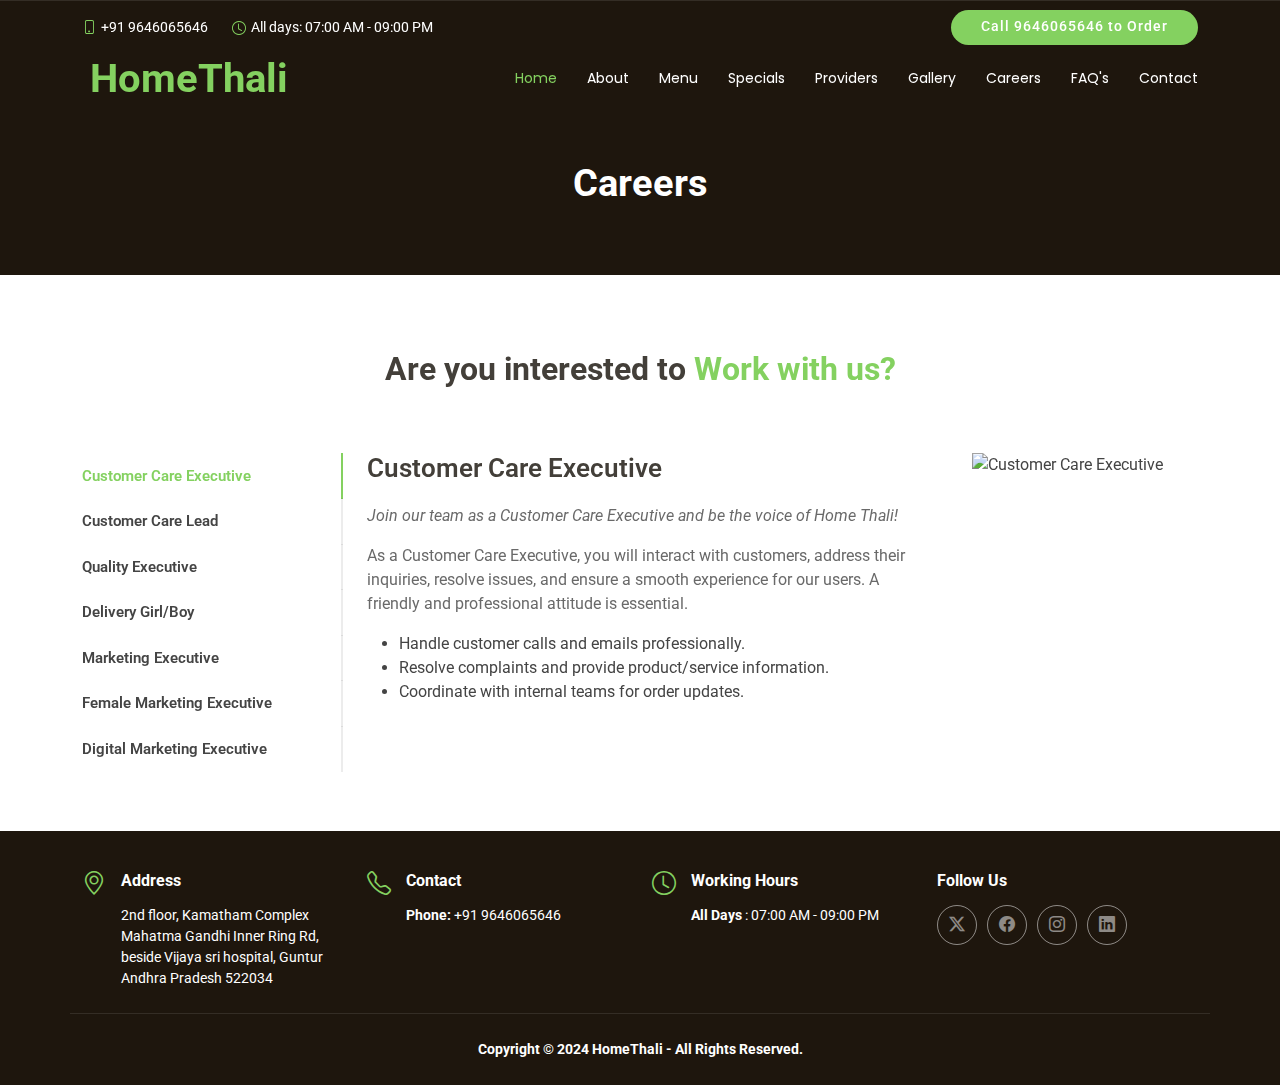
==== careers.html @ d1d4dd99 "Update" ====
<!DOCTYPE html>
<html lang="en">

<head>
  <meta charset="utf-8">
  <meta content="width=device-width, initial-scale=1.0" name="viewport">
  <title>Menu HomeThali</title>
  <meta name="description" content="">
  <meta name="keywords" content="">

  <!-- Favicons -->
  <link href="assets/img/logo.png" rel="icon">
  <link href="assets/img/logo.png" rel="logo-icon">

  <!-- Fonts -->
  <link href="https://fonts.googleapis.com" rel="preconnect">
  <link href="https://fonts.gstatic.com" rel="preconnect" crossorigin>
  <link href="https://fonts.googleapis.com/css2?family=Roboto:ital,wght@0,100;0,300;0,400;0,500;0,700;0,900;1,100;1,300;1,400;1,500;1,700;1,900&family=Poppins:ital,wght@0,100;0,200;0,300;0,400;0,500;0,600;0,700;0,800;0,900;1,100;1,200;1,300;1,400;1,500;1,600;1,700;1,800;1,900&family=Satisfy:wght@400&display=swap" rel="stylesheet">

  <!-- Vendor CSS Files -->
<link href="https://cdn.jsdelivr.net/npm/bootstrap@5.3.0-alpha1/dist/css/bootstrap.min.css" rel="stylesheet">
<link href="https://cdn.jsdelivr.net/npm/bootstrap-icons/font/bootstrap-icons.css" rel="stylesheet">
<link href="https://cdn.jsdelivr.net/npm/aos@2.3.4/dist/aos.css" rel="stylesheet">
<link href="https://cdn.jsdelivr.net/npm/glightbox@3.0.8/dist/css/glightbox.min.css" rel="stylesheet">
<link href="https://cdn.jsdelivr.net/npm/swiper@6.8.4/swiper-bundle.min.css" rel="stylesheet">


  <!-- Main CSS File -->
  <link href="assets/css/main.css" rel="stylesheet">

</head>

<body class="starter-page-page">

  <header id="header" class="header fixed-top">

    <div class="topbar d-flex align-items-center">
        <div class="container d-flex justify-content-end justify-content-md-between">
          <div class="contact-info d-flex align-items-center">
            <i class="bi bi-phone d-flex align-items-center d-none d-lg-block"><span>+91 9646065646</span></i>
            <i class="bi bi-clock ms-4 d-none d-lg-flex align-items-center"><span>All days: 07:00 AM - 09:00 PM</span></i>
          </div>
          <a href="https://web.homethali.com/en/" class="cta-btn">Call 9646065646 to Order</a>
        </div>
    </div><!-- End Top Bar -->

    <div class="branding d-flex align-items-cente">

        <div class="container position-relative d-flex align-items-center justify-content-between">
          <a href="index.html" class="logo d-flex align-items-center">
            <img src="assets/img/LogoMain.png" alt="">
            <h1 class="sitename" style="color:#84D160;">HomeThali</h1>
            
          </a>
  
          <nav id="navmenu" class="navmenu">
            <ul>
              <li><a href="index.html#hero" class="active">Home</a></li>
              <li><a href="index.html#about">About</a></li>
              <li><a href="index.html#menu">Menu</a></li>
              <li><a href="specials.html">Specials</a></li>
              <li><a href="providers.html">Providers</a></li>
              <li><a href="index.html#gallery">Gallery</a></li>
              <li><a href="careers.html">Careers</a></li>
              <li><a href="faqs.html">FAQ's</a></li>
              <li><a href="index.html#contact">Contact</a></li>
            </ul>
            <i class="mobile-nav-toggle d-xl-none bi bi-list"></i>
          </nav>
  
        </div>
  
      </div>

  </header>

  <main class="main">

    
    <div class="page-title dark-background">
      <div class="heading">
        <div class="container">
          <div class="row d-flex justify-content-center text-center">
            <div class="col-lg-8">
              <h1 class="heading-title">Careers</h1>

            </div>
          </div>
        </div>
      </div>

    </div>
    
    <!--Careers Section-->

    
    <section id="careers" class="specials section">

      <!-- Section Title -->
      <div class="container section-title" data-aos="fade-up">
        <div><span>Are you interested to</span> <span class="description-title">Work with us?</span></div>
      </div><!-- End Section Title -->
    
      <div class="container" data-aos="fade-up" data-aos-delay="100">
    
        <div class="row">
          <div class="col-lg-3">
            <ul class="nav nav-tabs flex-column">
              <li class="nav-item">
                <a class="nav-link active show" data-bs-toggle="tab" href="#careers-tab-1">Customer Care Executive</a>
              </li>
              <li class="nav-item">
                <a class="nav-link" data-bs-toggle="tab" href="#careers-tab-2">Customer Care Lead</a>
              </li>
              <li class="nav-item">
                <a class="nav-link" data-bs-toggle="tab" href="#careers-tab-3">Quality Executive</a>
              </li>
              <li class="nav-item">
                <a class="nav-link" data-bs-toggle="tab" href="#careers-tab-4">Delivery Girl/Boy</a>
              </li>
              <li class="nav-item">
                <a class="nav-link" data-bs-toggle="tab" href="#careers-tab-5">Marketing Executive</a>
              </li>
              <li class="nav-item">
                <a class="nav-link" data-bs-toggle="tab" href="#careers-tab-6">Female Marketing Executive</a>
              </li>
              <li class="nav-item">
                <a class="nav-link" data-bs-toggle="tab" href="#careers-tab-7">Digital Marketing Executive</a>
              </li>
            </ul>
          </div>
    
          <div class="col-lg-9 mt-4 mt-lg-0">
            <div class="tab-content">
              <!-- Customer Care Executive -->
              <div class="tab-pane active show" id="careers-tab-1">
                <div class="row">
                  <div class="col-lg-8 details order-2 order-lg-1">
                    <h3>Customer Care Executive</h3>
                    <p class="fst-italic">Join our team as a Customer Care Executive and be the voice of Home Thali!</p>
                    <p>As a Customer Care Executive, you will interact with customers, address their inquiries, resolve issues, and ensure a smooth experience for our users. A friendly and professional attitude is essential.</p>
                    <ul>
                      <li>Handle customer calls and emails professionally.</li>
                      <li>Resolve complaints and provide product/service information.</li>
                      <li>Coordinate with internal teams for order updates.</li>
                    </ul>
                  </div>
                  <div class="col-lg-4 text-center order-1 order-lg-2">
                    <img src="assets/img/customer-care.jpg" alt="Customer Care Executive" class="img-fluid">
                  </div>
                </div>
              </div>
    
              <!-- Customer Care Lead -->
              <div class="tab-pane" id="careers-tab-2">
                <div class="row">
                  <div class="col-lg-8 details order-2 order-lg-1">
                    <h3>Customer Care Lead</h3>
                    <p class="fst-italic">Lead our Customer Care team and set benchmarks for customer satisfaction.</p>
                    <p>As a Customer Care Lead, you will oversee the customer care operations, mentor your team, and ensure high-quality service standards are met. Leadership and problem-solving skills are a must.</p>
                    <ul>
                      <li>Train and manage a team of customer care executives.</li>
                      <li>Analyze and resolve escalated customer issues.</li>
                      <li>Develop strategies to improve customer satisfaction.</li>
                    </ul>
                  </div>
                  <div class="col-lg-4 text-center order-1 order-lg-2">
                    <img src="assets/img/customer-care-lead.jpg" alt="Customer Care Lead" class="img-fluid">
                  </div>
                </div>
              </div>
    
              <!-- Quality Executive -->
              <div class="tab-pane" id="careers-tab-3">
                <div class="row">
                  <div class="col-lg-8 details order-2 order-lg-1">
                    <h3>Quality Executive</h3>
                    <p class="fst-italic">Ensure the quality of every meal delivered by Home Thali.</p>
                    <p>As a Quality Executive, you will oversee the preparation, packaging, and delivery of meals to ensure compliance with our quality standards. Attention to detail and an eye for perfection are key.</p>
                    <ul>
                      <li>Inspect food preparation and packaging processes.</li>
                      <li>Monitor hygiene and safety standards.</li>
                      <li>Coordinate with food providers to maintain quality.</li>
                    </ul>
                  </div>
                  <div class="col-lg-4 text-center order-1 order-lg-2">
                    <img src="assets/img/quality-executive.jpg" alt="Quality Executive" class="img-fluid">
                  </div>
                </div>
              </div>
    
              <!-- Delivery Girl/Boy -->
              <div class="tab-pane" id="careers-tab-4">
                <div class="row">
                  <div class="col-lg-8 details order-2 order-lg-1">
                    <h3>Delivery Girl/Boy</h3>
                    <p class="fst-italic">Be the backbone of Home Thali's operations by delivering food with care.</p>
                    <p>As a Delivery Executive, you will ensure timely delivery of meals to our customers. A valid driver's license and knowledge of local routes are required.</p>
                    <ul>
                      <li>Deliver meals promptly and professionally.</li>
                      <li>Ensure the safety and freshness of the meals during transit.</li>
                      <li>Maintain records of delivery and payments.</li>
                    </ul>
                  </div>
                  <div class="col-lg-4 text-center order-1 order-lg-2">
                    <img src="assets/img/delivery.jpg" alt="Delivery Executive" class="img-fluid">
                  </div>
                </div>
              </div>
    
              <!-- Marketing Executive -->
              <div class="tab-pane" id="careers-tab-5">
                <div class="row">
                  <div class="col-lg-8 details order-2 order-lg-1">
                    <h3>Marketing Executive</h3>
                    <p class="fst-italic">Promote Home Thali to reach more customers and build the brand.</p>
                    <p>As a Marketing Executive, you will work on campaigns, build customer relationships, and help expand our reach. Creativity and communication skills are a must.</p>
                    <ul>
                      <li>Develop and execute marketing campaigns.</li>
                      <li>Build partnerships with local vendors and businesses.</li>
                      <li>Analyze market trends and customer feedback.</li>
                    </ul>
                  </div>
                  <div class="col-lg-4 text-center order-1 order-lg-2">
                    <img src="assets/img/marketing.jpg" alt="Marketing Executive" class="img-fluid">
                  </div>
                </div>
              </div>
    
              <!-- Female Marketing Executive -->
              <div class="tab-pane" id="careers-tab-6">
                <div class="row">
                  <div class="col-lg-8 details order-2 order-lg-1">
                    <h3>Female Marketing Executive</h3>
                    <p class="fst-italic">Join us as a Female Marketing Executive to lead women-focused campaigns.</p>
                    <p>In this role, you will target campaigns toward female audiences and help build customer loyalty programs. Strong communication skills and creativity are key.</p>
                    <ul>
                      <li>Plan and execute women-centric marketing campaigns.</li>
                      <li>Collaborate with female-led businesses and vendors.</li>
                      <li>Build customer loyalty programs targeting women.</li>
                    </ul>
                  </div>
                  <div class="col-lg-4 text-center order-1 order-lg-2">
                    <img src="assets/img/female-marketing.jpg" alt="Female Marketing Executive" class="img-fluid">
                  </div>
                </div>
              </div>
    
              <!-- Digital Marketing Executive -->
              <div class="tab-pane" id="careers-tab-7">
                <div class="row">
                  <div class="col-lg-8 details order-2 order-lg-1">
                    <h3>Digital Marketing Executive</h3>
                    <p class="fst-italic">Take Home Thali's online presence to the next level.</p>
                    <p>As a Digital Marketing Executive, you will manage our social media, run digital campaigns, and analyze online engagement. Experience with digital marketing tools is required.</p>
                    <ul>
                      <li>Create and manage content for social media.</li>
                      <li>Run targeted ads and analyze their performance.</li>
                      <li>Optimize SEO and manage the website's traffic.</li>
                    </ul>
                  </div>
                  <div class="col-lg-4 text-center order-1 order-lg-2">
                    <img src="assets/img/digital-marketing.jpg" alt="Digital Marketing Executive" class="img-fluid">
                  </div>
                </div>
              </div>
            </div>
          </div>
        </div>
    
      </div> 
    
    </section>
    

  </main>

  <footer id="footer" class="footer dark-background">

    <div class="container">
      <div class="row gy-3">
        <div class="col-lg-3 col-md-6 d-flex">
          <i class="bi bi-geo-alt icon"></i>
          <div class="address">
            <h4>Address</h4>
            <p>2nd floor, Kamatham Complex</p>
            <p>Mahatma Gandhi Inner Ring Rd, beside Vijaya sri hospital, Guntur</p>
            <p>Andhra Pradesh 522034</p>
            <p></p>
          </div>

        </div>

        <div class="col-lg-3 col-md-6 d-flex">
          <i class="bi bi-telephone icon"></i>
          <div>
            <h4>Contact</h4>
            <p>
              <strong>Phone:</strong> <span>+91 9646065646</span><br>
              <!-- <strong>Email:</strong> <span>info@example.com</span><br> -->
            </p>
          </div>
        </div>

        <div class="col-lg-3 col-md-6 d-flex">
          <i class="bi bi-clock icon"></i>
          <div>
            <h4>Working Hours</h4>
            <p>
              <strong>All Days</strong> : <span>07:00 AM - 09:00 PM</span><br>
              <!-- <strong>Sunday</strong>: <span>Closed</span> -->
            </p>
          </div>
        </div>

        <div class="col-lg-3 col-md-6">
          <h4>Follow Us</h4>
          <div class="social-links d-flex">
            <a href="#" class="twitter"><i class="bi bi-twitter-x"></i></a>
            <a href="https://www.facebook.com/HOMETHALI1/" class="facebook"><i class="bi bi-facebook"></i></a>
            <a href="https://www.instagram.com/homethali_guntur/" class="instagram"><i class="bi bi-instagram"></i></a>
            <a href="#" class="linkedin"><i class="bi bi-linkedin"></i></a>
          </div>
        </div>

      </div>
    </div>

    <div class="container copyright text-center mt-4">
      <p><span></span> <strong class="px-1 sitename">Copyright © 2024 HomeThali - All Rights Reserved.</strong> <span></span></p>

    </div>

  </footer>

  <!-- Scroll Top -->
  <a href="#" id="scroll-top" class="scroll-top d-flex align-items-center justify-content-center"><i class="bi bi-arrow-up-short"></i></a>

  <!-- Preloader -->
  <div id="preloader"></div>

  <!-- Vendor JS Files -->
<script src="https://cdn.jsdelivr.net/npm/bootstrap@5.3.0-alpha1/dist/js/bootstrap.bundle.min.js"></script>
<script src="https://cdn.jsdelivr.net/npm/aos@2.3.4/dist/aos.js"></script>
<script src="https://cdn.jsdelivr.net/npm/glightbox@3.0.8/dist/js/glightbox.min.js"></script>
<script src="https://cdn.jsdelivr.net/npm/imagesloaded@4.1.4/imagesloaded.pkgd.min.js"></script>
<script src="https://cdn.jsdelivr.net/npm/isotope-layout@3.0.6/isotope.pkgd.min.js"></script>
<script src="https://cdn.jsdelivr.net/npm/swiper@6.8.4/swiper-bundle.min.js"></script>




  <!-- Main JS File -->
  <script src="assets/js/main.js"></script>

</body>

</html>
---- assets/css/main.css ----
/* Fonts */
:root {
  --default-font: "Roboto",  system-ui, -apple-system, "Segoe UI", Roboto, "Helvetica Neue", Arial, "Noto Sans", "Liberation Sans", sans-serif, "Apple Color Emoji", "Segoe UI Emoji", "Segoe UI Symbol", "Noto Color Emoji";
  --heading-font: "Roboto",  sans-serif;
  --nav-font: "Poppins",  sans-serif;
}

/* Global Colors - The following color variables are used throughout the website. Updating them here will change the color scheme of the entire website */
:root { 
  --background-color: #ffffff; /* Background color for the entire website, including individual sections */
  --default-color: #444444; /* Default color used for the majority of the text content across the entire website */
  --heading-color: #433f39; /* Color for headings, subheadings and title throughout the website */
  --accent-color: #84D160; /* Accent color that represents your brand on the website. It's used for buttons, links, and other elements that need to stand out */
  --surface-color: #ffffff; /* The surface color is used as a background of boxed elements within sections, such as cards, icon boxes, or other elements that require a visual separation from the global background. */
  --contrast-color: #ffffff; /* Contrast color for text, ensuring readability against backgrounds of accent, heading, or default colors. */
}

/* Nav Menu Colors - The following color variables are used specifically for the navigation menu. They are separate from the global colors to allow for more customization options */
:root {
  --nav-color: #ffffff;  /* The default color of the main navmenu links */
  --nav-hover-color: #84D160; /* Applied to main navmenu links when they are hovered over or active */
  --nav-mobile-background-color: #ffffff; /* Used as the background color for mobile navigation menu */
  --nav-dropdown-background-color: #ffffff; /* Used as the background color for dropdown items that appear when hovering over primary navigation items */
  --nav-dropdown-color: #444444; /* Used for navigation links of the dropdown items in the navigation menu. */
  --nav-dropdown-hover-color: #84D160; /* Similar to --nav-hover-color, this color is applied to dropdown navigation links when they are hovered over. */
}

/* Color Presets - These classes override global colors when applied to any section or element, providing reuse of the sam color scheme. */

.light-background {
  --background-color: #fffaf3;
  --surface-color: #ffffff;
  --heading-color: #433f39;
  --accent-color: #84D160;
}

.dark-background {
  --background-color: #1e160d;
  --default-color: #ffffff;
  --heading-color: #ffffff;
  --surface-color: #42301c;
  --contrast-color: #ffffff;
}

/* Smooth scroll */
:root {
  scroll-behavior: smooth;
}

/*--------------------------------------------------------------
# General Styling & Shared Classes
--------------------------------------------------------------*/
body {
  color: var(--default-color);
  background-color: var(--background-color);
  font-family: var(--default-font);
}

.pdf {
  width: 100%;
  aspect-ratio: 4 / 3;
}
.pdf,

a {
  color: var(--accent-color);
  text-decoration: none;
  transition: 0.3s;
}

a:hover {
  color: color-mix(in srgb, var(--accent-color), transparent 25%);
  text-decoration: none;
}

h1,
h2,
h3,
h4,
h5,
h6 {
  color: var(--heading-color);
  font-family: var(--heading-font);
}

/* Pulsating Play Button
------------------------------*/
.pulsating-play-btn {
  width: 94px;
  height: 94px;
  background: radial-gradient(var(--accent-color) 50%, color-mix(in srgb, var(--accent-color), transparent 75%) 52%);
  border-radius: 50%;
  display: block;
  position: relative;
  overflow: hidden;
}

.pulsating-play-btn:before {
  content: "";
  position: absolute;
  width: 120px;
  height: 120px;
  animation-delay: 0s;
  animation: pulsate-play-btn 2s;
  animation-direction: forwards;
  animation-iteration-count: infinite;
  animation-timing-function: steps;
  opacity: 1;
  border-radius: 50%;
  border: 5px solid color-mix(in srgb, var(--accent-color), transparent 30%);
  top: -15%;
  left: -15%;
  background: rgba(198, 16, 0, 0);
}

.pulsating-play-btn:after {
  content: "";
  position: absolute;
  left: 50%;
  top: 50%;
  transform: translateX(-40%) translateY(-50%);
  width: 0;
  height: 0;
  border-top: 10px solid transparent;
  border-bottom: 10px solid transparent;
  border-left: 15px solid #fff;
  z-index: 100;
  transition: all 400ms cubic-bezier(0.55, 0.055, 0.675, 0.19);
}

.pulsating-play-btn:hover:before {
  content: "";
  position: absolute;
  left: 50%;
  top: 50%;
  transform: translateX(-40%) translateY(-50%);
  width: 0;
  height: 0;
  border: none;
  border-top: 10px solid transparent;
  border-bottom: 10px solid transparent;
  border-left: 15px solid #fff;
  z-index: 200;
  animation: none;
  border-radius: 0;
}

.pulsating-play-btn:hover:after {
  border-left: 15px solid var(--accent-color);
  transform: scale(20);
}

@keyframes pulsate-play-btn {
  0% {
    transform: scale(0.6, 0.6);
    opacity: 1;
  }

  100% {
    transform: scale(1, 1);
    opacity: 0;
  }
}

/* PHP Email Form Messages
------------------------------*/
.php-email-form .error-message {
  display: none;
  background: #df1529;
  color: #ffffff;
  text-align: left;
  padding: 15px;
  margin-bottom: 24px;
  font-weight: 600;
}

.php-email-form .sent-message {
  display: none;
  color: #ffffff;
  background: #059652;
  text-align: center;
  padding: 15px;
  margin-bottom: 24px;
  font-weight: 600;
}

.php-email-form .loading {
  display: none;
  background: var(--surface-color);
  text-align: center;
  padding: 15px;
  margin-bottom: 24px;
}

.php-email-form .loading:before {
  content: "";
  display: inline-block;
  border-radius: 50%;
  width: 24px;
  height: 24px;
  margin: 0 10px -6px 0;
  border: 3px solid var(--accent-color);
  border-top-color: var(--surface-color);
  animation: php-email-form-loading 1s linear infinite;
}

@keyframes php-email-form-loading {
  0% {
    transform: rotate(0deg);
  }

  100% {
    transform: rotate(360deg);
  }
}

/*--------------------------------------------------------------
# Global Header
--------------------------------------------------------------*/
.header {
  --background-color: rgba(255, 255, 255, 0);
  --default-color: #ffffff;
  --heading-color: #ffffff;
  color: var(--default-color);
  transition: all 0.5s;
  z-index: 997;
  background-color: var(--background-color);
}

.header .topbar {
  background-color: var(--background-color);
  padding: 10px 0 0 0;
  font-size: 14px;
  transition: all 0.5s;
}

.header .topbar .contact-info i {
  font-style: normal;
  color: var(--accent-color);
}

.header .topbar .contact-info i a,
.header .topbar .contact-info i span {
  padding-left: 5px;
  color: var(--contrast-color);
}

@media (max-width: 575px) {

  .header .topbar .contact-info i a,
  .header .topbar .contact-info i span {
    font-size: 13px;
  }
}

.header .topbar .contact-info i a {
  line-height: 0;
  transition: 0.3s;
}

.header .topbar .contact-info i a:hover {
  color: var(--contrast-color);
  text-decoration: underline;
}

.header .topbar .cta-btn {
  color: var(--contrast-color);
  background: var(--accent-color);
  font-weight: 500;
  font-size: 14px;
  letter-spacing: 1px;
  display: inline-block;
  padding: 6px 30px 8px 30px;
  border-radius: 50px;
  transition: 0.3s;
}

.header .topbar .cta-btn:hover {
  background: color-mix(in srgb, var(--accent-color), transparent 20%);
}

.header .branding {
  min-height: 60px;
  padding: 5px 0;
}

.header .logo {
  line-height: 1;
}

.header .logo img {
  max-height: 50px;
  margin-right: 8px;
}

.header .logo h1 {
  font-size: 40px;
  margin: 0;
  font-weight: 700;
  color: var(--heading-color);
}

/* Global Header on Scroll
------------------------------*/
.scrolled .header {
  --background-color: rgba(21, 17, 13, 0.85);
}

/*--------------------------------------------------------------
# Navigation Menu
--------------------------------------------------------------*/
/* Navmenu - Desktop */
@media (min-width: 1200px) {
  .navmenu {
    padding: 0;
  }

  .navmenu ul {
    margin: 0;
    padding: 0;
    display: flex;
    list-style: none;
    align-items: center;
  }

  .navmenu li {
    position: relative;
  }

  .navmenu a,
  .navmenu a:focus {
    color: var(--nav-color);
    padding: 18px 15px;
    font-size: 14px;
    font-family: var(--nav-font);
    font-weight: 400;
    display: flex;
    align-items: center;
    justify-content: space-between;
    white-space: nowrap;
    transition: 0.3s;
  }

  .navmenu a i,
  .navmenu a:focus i {
    font-size: 12px;
    line-height: 0;
    margin-left: 5px;
    transition: 0.3s;
  }

  .navmenu li:last-child a {
    padding-right: 0;
  }

  .navmenu li:hover>a,
  .navmenu .active,
  .navmenu .active:focus {
    color: var(--nav-hover-color);
  }

  .navmenu .dropdown ul {
    margin: 0;
    padding: 10px 0;
    background: var(--nav-dropdown-background-color);
    display: block;
    position: absolute;
    visibility: hidden;
    left: 14px;
    top: 130%;
    opacity: 0;
    transition: 0.3s;
    border-radius: 4px;
    z-index: 99;
    box-shadow: 0px 0px 30px rgba(0, 0, 0, 0.1);
  }

  .navmenu .dropdown ul li {
    min-width: 200px;
  }

  .navmenu .dropdown ul a {
    padding: 10px 20px;
    font-size: 15px;
    text-transform: none;
    color: var(--nav-dropdown-color);
  }

  .navmenu .dropdown ul a i {
    font-size: 12px;
  }

  .navmenu .dropdown ul a:hover,
  .navmenu .dropdown ul .active:hover,
  .navmenu .dropdown ul li:hover>a {
    color: var(--nav-dropdown-hover-color);
  }

  .navmenu .dropdown:hover>ul {
    opacity: 1;
    top: 100%;
    visibility: visible;
  }

  .navmenu .dropdown .dropdown ul {
    top: 0;
    left: -90%;
    visibility: hidden;
  }

  .navmenu .dropdown .dropdown:hover>ul {
    opacity: 1;
    top: 0;
    left: -100%;
    visibility: visible;
  }
}

/* Navmenu - Mobile */
@media (max-width: 1199px) {
  .mobile-nav-toggle {
    color: var(--nav-color);
    font-size: 28px;
    line-height: 0;
    margin-right: 10px;
    cursor: pointer;
    transition: color 0.3s;
  }

  .navmenu {
    padding: 0;
    z-index: 9997;
  }

  .navmenu ul {
    display: none;
    list-style: none;
    position: absolute;
    inset: 60px 20px 20px 20px;
    padding: 10px 0;
    margin: 0;
    border-radius: 6px;
    background-color: var(--nav-mobile-background-color);
    overflow-y: auto;
    transition: 0.3s;
    z-index: 9998;
    box-shadow: 0px 0px 30px rgba(0, 0, 0, 0.1);
  }

  .navmenu a,
  .navmenu a:focus {
    color: var(--nav-dropdown-color);
    padding: 10px 20px;
    font-family: var(--nav-font);
    font-size: 17px;
    font-weight: 500;
    display: flex;
    align-items: center;
    justify-content: space-between;
    white-space: nowrap;
    transition: 0.3s;
  }

  .navmenu a i,
  .navmenu a:focus i {
    font-size: 12px;
    line-height: 0;
    margin-left: 5px;
    width: 30px;
    height: 30px;
    display: flex;
    align-items: center;
    justify-content: center;
    border-radius: 50%;
    transition: 0.3s;
    background-color: color-mix(in srgb, var(--accent-color), transparent 90%);
  }

  .navmenu a i:hover,
  .navmenu a:focus i:hover {
    background-color: var(--accent-color);
    color: var(--contrast-color);
  }

  .navmenu a:hover,
  .navmenu .active,
  .navmenu .active:focus {
    color: var(--nav-dropdown-hover-color);
  }

  .navmenu .active i,
  .navmenu .active:focus i {
    background-color: var(--accent-color);
    color: var(--contrast-color);
    transform: rotate(180deg);
  }

  .navmenu .dropdown ul {
    position: static;
    display: none;
    z-index: 99;
    padding: 10px 0;
    margin: 10px 20px;
    background-color: var(--nav-dropdown-background-color);
    border: 1px solid color-mix(in srgb, var(--default-color), transparent 90%);
    box-shadow: none;
    transition: all 0.5s ease-in-out;
  }

  .navmenu .dropdown ul ul {
    background-color: rgba(33, 37, 41, 0.1);
  }

  .navmenu .dropdown>.dropdown-active {
    display: block;
    background-color: rgba(33, 37, 41, 0.03);
  }

  .mobile-nav-active {
    overflow: hidden;
  }

  .mobile-nav-active .mobile-nav-toggle {
    color: #fff;
    position: absolute;
    font-size: 32px;
    top: 15px;
    right: 15px;
    margin-right: 0;
    z-index: 9999;
  }

  .mobile-nav-active .navmenu {
    position: fixed;
    overflow: hidden;
    inset: 0;
    background: rgba(33, 37, 41, 0.8);
    transition: 0.3s;
  }

  .mobile-nav-active .navmenu>ul {
    display: block;
  }
}

/*--------------------------------------------------------------
# Global Footer
--------------------------------------------------------------*/
.footer {
  color: var(--default-color);
  background-color: var(--background-color);
  font-size: 14px;
  padding: 40px 0 0 0;
  position: relative;
}

.footer .icon {
  color: var(--accent-color);
  margin-right: 15px;
  font-size: 24px;
  line-height: 0;
}

.footer h4 {
  font-size: 16px;
  font-weight: 700;
  margin-bottom: 15px;
}

.footer .address p {
  margin-bottom: 0px;
}

.footer .social-links a {
  display: flex;
  align-items: center;
  justify-content: center;
  width: 40px;
  height: 40px;
  border-radius: 50%;
  border: 1px solid color-mix(in srgb, var(--default-color), transparent 50%);
  font-size: 16px;
  color: color-mix(in srgb, var(--default-color), transparent 50%);
  margin-right: 10px;
  transition: 0.3s;
}

.footer .social-links a:hover {
  color: var(--accent-color);
  border-color: var(--accent-color);
}

.footer .copyright {
  padding: 25px 0;
  border-top: 1px solid color-mix(in srgb, var(--default-color), transparent 90%);
}

.footer .copyright p {
  margin-bottom: 0;
}

.footer .credits {
  margin-top: 5px;
  font-size: 13px;
}

/*--------------------------------------------------------------
# Preloader
--------------------------------------------------------------*/
#preloader {
  position: fixed;
  inset: 0;
  z-index: 999999;
  overflow: hidden;
  background: var(--background-color);
  transition: all 0.6s ease-out;
}

#preloader:before {
  content: "";
  position: fixed;
  top: calc(50% - 30px);
  left: calc(50% - 30px);
  border: 6px solid #ffffff;
  border-color: var(--accent-color) transparent var(--accent-color) transparent;
  border-radius: 50%;
  width: 60px;
  height: 60px;
  animation: animate-preloader 1.5s linear infinite;
}

@keyframes animate-preloader {
  0% {
    transform: rotate(0deg);
  }

  100% {
    transform: rotate(360deg);
  }
}

/*--------------------------------------------------------------
# Scroll Top Button
--------------------------------------------------------------*/
.scroll-top {
  position: fixed;
  visibility: hidden;
  opacity: 0;
  right: 15px;
  bottom: 15px;
  z-index: 99999;
  background-color: var(--accent-color);
  width: 40px;
  height: 40px;
  border-radius: 4px;
  transition: all 0.4s;
}

.scroll-top i {
  font-size: 24px;
  color: var(--contrast-color);
  line-height: 0;
}

.scroll-top:hover {
  background-color: color-mix(in srgb, var(--accent-color), transparent 20%);
  color: var(--contrast-color);
}

.scroll-top.active {
  visibility: visible;
  opacity: 1;
}

/*--------------------------------------------------------------
# Disable aos animation delay on mobile devices
--------------------------------------------------------------*/
@media screen and (max-width: 768px) {
  [data-aos-delay] {
    transition-delay: 0 !important;
  }
}

/*--------------------------------------------------------------
# Global Page Titles & Breadcrumbs
--------------------------------------------------------------*/
.page-title {
  color: var(--default-color);
  background-color: var(--background-color);
  position: relative;
}

.page-title .heading {
  padding: 160px 0 60px 0;
  border-top: 1px solid color-mix(in srgb, var(--default-color), transparent 90%);
}

.page-title .heading h1 {
  font-size: 38px;
  font-weight: 700;
}

.page-title nav {
  background-color: color-mix(in srgb, var(--default-color), transparent 90%);
  padding: 20px 0;
}

.page-title nav ol {
  display: flex;
  flex-wrap: wrap;
  list-style: none;
  padding: 0;
  margin: 0;
  font-size: 16px;
  font-weight: 400;
}

.page-title nav ol li+li {
  padding-left: 10px;
}

.page-title nav ol li+li::before {
  content: "/";
  display: inline-block;
  padding-right: 10px;
  color: color-mix(in srgb, var(--default-color), transparent 70%);
}

/*--------------------------------------------------------------
# Global Sections
--------------------------------------------------------------*/
section,
.section {
  color: var(--default-color);
  background-color: var(--background-color);
  padding: 60px 0;
  scroll-margin-top: 112px;
  overflow: clip;
}

@media (max-width: 1199px) {

  section,
  .section {
    scroll-margin-top: 105px;
  }
}

/*--------------------------------------------------------------
# Global Section Titles
--------------------------------------------------------------*/
.section-title {
  text-align: center;
  padding-bottom: 60px;
  position: relative;
}

.section-title h2 {
  font-size: 13px;
  letter-spacing: 1px;
  font-weight: 700;
  padding: 8px 20px;
  margin: 0;
  background: color-mix(in srgb, var(--accent-color), transparent 90%);
  color: var(--accent-color);
  display: inline-block;
  text-transform: uppercase;
  border-radius: 50px;
  font-family: var(--default-font);
}

.section-title div {
  color: var(--heading-color);
  margin: 10px 0 0 0;
  font-size: 32px;
  font-weight: 700;
  font-family: var(--heading-font);
}

.section-title div .description-title {
  color: var(--accent-color);
}

/*--------------------------------------------------------------
# Hero Section
--------------------------------------------------------------*/
.hero {
  padding: 0;
}

.hero .carousel {
  width: 100%;
  min-height: 100vh;
  padding: 0;
  margin: 0;
  background-color: var(--background-color);
  position: relative;
}

.hero img {
  position: relative;
  inset: 50px 0px 0px;
  display: block;
  width: 100%;
  height: 90%;
  object-fit: cover;
  z-index: 1;
}

.hero .carousel-item {
  position: absolute;
  inset: 0;
  background-size: cover;
  background-position: center;
  background-repeat: no-repeat;
  overflow: hidden;
}

.hero .carousel-item:before {
  content: "";
  background: color-mix(in srgb, var(--background-color), transparent 50%);
  position: absolute;
  inset: 0;
  z-index: 2;
}

.hero .carousel-container {
  position: absolute;
  inset: 90px 64px 64px 64px;
  display: flex;
  justify-content: center;
  align-items: center;
  flex-direction: column;
  z-index: 3;
}

.hero h2 {
  margin-bottom: 30px;
  font-size: 48px;
  font-weight: 700;
  animation: fadeInDown 1s both;
}

.hero h2 span {
  color: var(--accent-color);
}

@media (max-width: 768px) {
  .hero h2 {
    font-size: 30px;
  }
}

.hero p {
  animation: fadeInDown 1s both 0.2s;
}

@media (min-width: 1024px) {

  .hero h2,
  .hero p {
    max-width: 60%;
  }
}

.hero .btn-get-started {
  color: var(--contrast-color);
  font-weight: 500;
  font-size: 15px;
  letter-spacing: 1px;
  display: inline-block;
  padding: 8px 32px;
  border-radius: 50px;
  transition: 0.5s;
  margin: 10px 5px;
  animation: fadeInUp 1s both 0.4s;
  border: 2px solid var(--accent-color);
}

.hero .btn-get-started:hover {
  background: var(--accent-color);
}

.hero .carousel-control-prev,
.hero .carousel-control-next {
  width: 10%;
  transition: 0.3s;
  opacity: 0.5;
}

.hero .carousel-control-prev:focus,
.hero .carousel-control-next:focus {
  opacity: 0.5;
}

.hero .carousel-control-prev:hover,
.hero .carousel-control-next:hover {
  opacity: 0.9;
}

@media (min-width: 1024px) {

  .hero .carousel-control-prev,
  .hero .carousel-control-next {
    width: 5%;
  }
}

.hero .carousel-control-next-icon,
.hero .carousel-control-prev-icon {
  background: none;
  font-size: 32px;
  line-height: 1;
}

.hero .carousel-indicators {
  list-style: none;
}

.hero .carousel-indicators li {
  cursor: pointer;
}

@keyframes fadeInUp {
  from {
    opacity: 0;
    transform: translate3d(0, 100%, 0);
  }

  to {
    opacity: 1;
    transform: translate3d(0, 0, 0);
  }
}

@keyframes fadeInDown {
  from {
    opacity: 0;
    transform: translate3d(0, -100%, 0);
  }

  to {
    opacity: 1;
    transform: translate3d(0, 0, 0);
  }
}

/*--------------------------------------------------------------
# About Section
--------------------------------------------------------------*/
/* .about .content h3 {
  font-size: 1.75rem;
  font-weight: 700;
}

.about .content ul {
  list-style: none;
  padding: 0;
}

.about .content ul li {
  padding: 10px 0 0 0;
  display: flex;
}

.about .content ul i {
  color: var(--accent-color);
  margin-right: 0.5rem;
  line-height: 1.2;
  font-size: 1.25rem;
}

.about .content p:last-child {
  margin-bottom: 0;
}

.about .pulsating-play-btn {
  position: absolute;
  left: calc(50% - 47px);
  top: calc(50% - 47px);
} */

.about {
  background-color: #f7f7f7; /* Light gray for a clean look */
  padding: 60px 0;
}

.about .section-title .description-title {
  color: #84D160; /* Green */
  font-weight: bold;
}

.about .content h3 {
  font-size: 1.75rem;
  font-weight: 700;
  margin-bottom: 15px;
}

.about .content p {
  font-size: 1rem;
  color: #666; /* Subtle gray for better readability */
}

.about .content ul {
  list-style: none;
  padding: 0;
  margin-top: 20px;
}

.about .content ul li {
  display: flex;
  align-items: flex-start;
  padding-bottom: 15px;
}

.about .content ul i {
  color: #84D160; /* Green */
  margin-right: 10px;
  font-size: 1.5rem;
  transition: transform 0.3s ease, color 0.3s ease;
}

.about .content ul li:hover i {
  transform: scale(1.2);
  color: #6fae3e; /* Slightly darker green on hover */
}

.about .content ul span {
  font-size: 1rem;
  color: #433f39; /* Dark brown for text */
}

.about .content ul span strong {
  color: #84D160; /* Green highlights for keywords */
}

.about .img-fluid {
  border-radius: 10px;
  box-shadow: 0 4px 10px rgba(0, 0, 0, 0.1); /* Subtle shadow for images */
}

@media (max-width: 768px) {

  .about .content h3 {
    font-size: 1.5rem;
  }

  .about .content ul li {
    padding-bottom: 10px;
  }

  .about .content ul i {
    font-size: 1.25rem;
  }

  .about .content ul span {
    font-size: 0.9rem;
  }

  .about .img-fluid {
    max-width: 100%;
  }
}


/*--------------------------------------------------------------
# Why Us Section
--------------------------------------------------------------*/
/* .why-us .card-item {
  background: color-mix(in srgb, var(--default-color), transparent 97%);
  padding: 50px 30px;
  transition: all ease-in-out 0.3s;
  height: 100%;
  position: relative;
}

.why-us .card-item span {
  color: var(--accent-color);
  display: block;
  font-size: 28px;
  font-weight: 700;
}

.why-us .card-item h4 {
  font-size: 24px;
  font-weight: 600;
  padding: 0;
  margin: 20px 0;
}

.why-us .card-item h4 a {
  color: var(--heading-color);
}

.why-us .card-item p {
  font-size: 15px;
  color: color-mix(in srgb, var(--default-color), transparent 40%);
  margin: 0;
  padding: 0;
}

.why-us .card-item:hover {
  background: var(--accent-color);
  padding: 30px 30px 70px 30px;
}

.why-us .card-item:hover span,
.why-us .card-item:hover h4 a,
.why-us .card-item:hover p {
  color: var(--contrast-color);
} */
/* Why Us Section */
.why-us {
  background: linear-gradient(to bottom, var(--default-color-light), var(--default-color));
  padding: 60px 0;
}

.why-us .card-item {
  background: color-mix(in srgb, var(--default-color), transparent 97%);
  padding: 50px 30px;
  border-radius: 10px;
  box-shadow: 0 4px 10px rgba(0, 0, 0, 0.1);
  transition: all ease-in-out 0.3s;
  height: 100%;
  position: relative;
}

.why-us .card-item span {
  color: var(--accent-color);
  font-size: 28px;
  font-weight: 700;
  display: block;
  text-align: center;
}

.why-us .card-item h4 {
  font-size: 22px;
  font-weight: 600;
  text-align: center;
  margin: 20px 0 10px 0;
  transition: color 0.3s ease;
}

.why-us .card-item h4 a {
  color: var(--heading-color);
  text-decoration: none;
}

.why-us .card-item p {
  font-size: 15px;
  color: color-mix(in srgb, var(--default-color), transparent 40%);
  text-align: center;
  margin: 0;
  padding: 0;
  line-height: 1.6;
}

.why-us .card-item:hover {
  background: var(--accent-color);
  padding: 30px 30px 70px 30px;
  transform: translateY(-5px);
  box-shadow: 0 8px 20px rgba(0, 0, 0, 0.2);
}

.why-us .card-item:hover span,
.why-us .card-item:hover h4 a,
.why-us .card-item:hover p {
  color: var(--contrast-color);
}

.why-us .card-item img {
  max-width: 70%;
  height: auto;
  margin: 20px auto;
  display: block;
}

@media (max-width: 768px) {
  .why-us .card-item {
    padding: 30px 20px;
  }

  .why-us .card-item span {
    font-size: 22px;
  }

  .why-us .card-item h4 {
    font-size: 20px;
  }

  .why-us .card-item p {
    font-size: 14px;
  }

  .why-us .card-item img {
    max-width: 60%;
  }
}

/*--------------------------------------------------------------
# Menu Section
--------------------------------------------------------------*/
.menu .menu-filters {
  padding: 0;
  margin: 0 auto;
  list-style: none;
  text-align: center;
  border-radius: 50px;
}

.menu .menu-filters li {
  color: color-mix(in srgb, var(--default-color), transparent 30%);
  margin-bottom: 10px;
  cursor: pointer;
  display: inline-block;
  padding: 8px 12px 10px 12px;
  font-size: 16px;
  font-weight: 500;
  line-height: 1;
  transition: all ease-in-out 0.3s;
  font-family: var(--heading-font);
}

.menu .menu-filters li:hover,
.menu .menu-filters li.filter-active {
  color: var(--accent-color);
}

.menu .menu-filters li:last-child {
  margin-right: 0;
}

.menu .menu-item {
  margin-top: 50px;
  position: relative;
}

.menu .menu-img {
  width: 80px;
  border-radius: 50%;
  float: left;
  border: 8px solid color-mix(in srgb, var(--default-color), transparent 90%);
}

.menu .menu-content {
  margin-left: 95px;
  overflow: hidden;
  display: flex;
  justify-content: space-between;
  position: relative;
}

.menu .menu-content::after {
  content: "......................................................................" "...................................................................." "....................................................................";
  position: absolute;
  left: 20px;
  right: 0;
  top: -4px;
  z-index: 1;
  color: color-mix(in srgb, var(--default-color), transparent 60%);
  font-family: Arial, "Helvetica Neue", Helvetica, sans-serif;
}

.menu .menu-content a {
  color: var(--heading-color);
  background: var(--background-color);
  padding-right: 10px;
  position: relative;
  z-index: 3;
  font-weight: 700;
  transition: 0.3s;
}

.menu .menu-content a:hover {
  color: var(--accent-color);
}

.menu .menu-content span {
  background: var(--background-color);
  color: var(--accent-color);
  position: relative;
  z-index: 3;
  padding: 0 10px;
  font-weight: 600;
}

.menu .menu-ingredients {
  margin-left: 95px;
  font-style: italic;
  font-size: 14px;
  font-family: var(--nav-font);
  color: color-mix(in srgb, var(--default-color), transparent 50%);
}

/*--------------------------------------------------------------
# Specials Section
--------------------------------------------------------------*/
.specials {
  overflow: hidden;
}

.specials .nav-tabs {
  border: 0;
}

.specials .nav-link {
  border: 0;
  padding: 12px 15px 12px 0;
  transition: 0.3s;
  color: var(--default-color);
  border-radius: 0;
  border-right: 2px solid color-mix(in srgb, var(--default-color), transparent 90%);
  font-weight: 600;
  font-size: 15px;
}

.specials .nav-link:hover {
  color: var(--accent-color);
}

.specials .nav-link.active {
  color: var(--accent-color);
  border-color: var(--accent-color);
  background-color: var(--background-color);
}

.specials .tab-pane.active {
  animation: fadeIn 0.5s ease-out;
}

.specials .details h3 {
  font-size: 26px;
  font-weight: 600;
  margin-bottom: 20px;
}

.specials .details p {
  color: color-mix(in srgb, var(--default-color), transparent 20%);
}

.specials .details p:last-child {
  margin-bottom: 0;
}

@media (max-width: 992px) {
  .specials .nav-link {
    border: 0;
    padding: 15px;
  }

  .specials .nav-link.active {
    color: var(--accent-color);
    background: var(--background-color);
  }
}

/*--------------------------------------------------------------
# Events Section
--------------------------------------------------------------*/
.events {
  --default-color: #ffffff;
  --background-color: #000000;
  --heading-color: #ffffff;
  padding: 80px 0;
  position: relative;
}

.events .slider-bg {
  position: absolute;
  inset: 0;
  display: block;
  width: 100%;
  height: 100%;
  object-fit: cover;
  z-index: 1;
}

.events:before {
  content: "";
  background-color: color-mix(in srgb, var(--background-color), transparent 30%);
  position: absolute;
  inset: 0;
  z-index: 2;
}

.events .section-title h2 {
  color: #ffffff;
}

.events .container {
  position: relative;
  z-index: 3;
}

.events .event-item h3 {
  font-weight: 700;
  font-size: 30px;
}

.events .event-item .price {
  font-size: 26px;
  font-family: var(--default-font);
  font-weight: 700;
  margin-bottom: 15px;
}

.events .event-item .price span {
  border-bottom: 2px solid var(--accent-color);
}

.events .event-item ul {
  list-style: none;
  padding: 0;
}

.events .event-item ul li {
  padding-bottom: 10px;
}

.events .event-item ul i {
  font-size: 20px;
  padding-right: 4px;
  color: var(--accent-color);
}

.events .event-item p:last-child {
  margin-bottom: 0;
}

.events .swiper-wrapper {
  height: auto;
}

.events .swiper-pagination {
  margin-top: 30px;
  position: relative;
}

.events .swiper-pagination .swiper-pagination-bullet {
  width: 12px;
  height: 12px;
  background-color: color-mix(in srgb, var(--default-color), transparent 70%);
  opacity: 1;
}

.events .swiper-pagination .swiper-pagination-bullet-active {
  background-color: var(--accent-color);
}

/*--------------------------------------------------------------
# Book A Table Section
--------------------------------------------------------------*/
.book-a-table .reservation-img {
  min-height: 500px;
  background-size: cover;
  background-position: center;
}

.book-a-table .reservation-form-bg {
  background: color-mix(in srgb, var(--default-color), transparent 97%);
}

.book-a-table .php-email-form {
  padding: 30px;
}

@media (max-width: 575px) {
  .book-a-table .php-email-form {
    padding: 20px;
  }
}

.book-a-table .php-email-form input[type=text],
.book-a-table .php-email-form input[type=email],
.book-a-table .php-email-form input[type=number],
.book-a-table .php-email-form input[type=date],
.book-a-table .php-email-form input[type=time],
.book-a-table .php-email-form textarea {
  font-size: 14px;
  padding: 10px 15px;
  box-shadow: none;
  border-radius: 0;
  color: var(--default-color);
  background-color: color-mix(in srgb, var(--background-color), transparent 20%);
  border-color: color-mix(in srgb, var(--default-color), transparent 80%);
}

.book-a-table .php-email-form input[type=text]:focus,
.book-a-table .php-email-form input[type=email]:focus,
.book-a-table .php-email-form input[type=number]:focus,
.book-a-table .php-email-form input[type=date]:focus,
.book-a-table .php-email-form input[type=time]:focus,
.book-a-table .php-email-form textarea:focus {
  border-color: var(--accent-color);
}

.book-a-table .php-email-form input[type=text]::placeholder,
.book-a-table .php-email-form input[type=email]::placeholder,
.book-a-table .php-email-form input[type=number]::placeholder,
.book-a-table .php-email-form input[type=date]::placeholder,
.book-a-table .php-email-form input[type=time]::placeholder,
.book-a-table .php-email-form textarea::placeholder {
  color: color-mix(in srgb, var(--default-color), transparent 70%);
}

.book-a-table .php-email-form button[type=submit] {
  color: var(--contrast-color);
  background: var(--accent-color);
  border: 0;
  padding: 14px 60px;
  transition: 0.4s;
  border-radius: 4px;
}

.book-a-table .php-email-form button[type=submit]:hover {
  background: color-mix(in srgb, var(--accent-color), transparent 20%);
}

/*--------------------------------------------------------------
# Gallery Section
--------------------------------------------------------------*/
.gallery .gallery-item {
  overflow: hidden;
  border-right: 3px solid var(--background-color);
  border-bottom: 3px solid var(--background-color);
}

.gallery .gallery-item img {
  transition: all ease-in-out 0.4s;
}

.gallery .gallery-item:hover img {
  transform: scale(1.1);
}

/*--------------------------------------------------------------
# Chefs Section
--------------------------------------------------------------*/
.chefs .member {
  position: relative;
}

.chefs .member .pic {
  overflow: hidden;
  margin-bottom: 50px;
}

.chefs .member .member-info {
  background-color: var(--surface-color);
  color: color-mix(in srgb, var(--default-color), transparent 20%);
  box-shadow: 0px 2px 15px rgba(0, 0, 0, 0.1);
  position: absolute;
  bottom: -50px;
  left: 20px;
  right: 20px;
  padding: 20px 15px;
  overflow: hidden;
  transition: 0.5s;
}

.chefs .member h4 {
  font-weight: 700;
  margin-bottom: 10px;
  font-size: 16px;
  position: relative;
  padding-bottom: 10px;
  font-family: var(--default-font);
}

.chefs .member h4::after {
  content: "";
  position: absolute;
  display: block;
  width: 50px;
  height: 1px;
  background: color-mix(in srgb, var(--default-color), transparent 60%);
  bottom: 0;
  left: 0;
}

.chefs .member span {
  font-style: italic;
  display: block;
  font-size: 13px;
}

.chefs .member .social {
  position: absolute;
  right: 15px;
  bottom: 15px;
}

.chefs .member .social a {
  transition: color 0.3s;
  color: color-mix(in srgb, var(--default-color), transparent 70%);
}

.chefs .member .social a:hover {
  color: var(--accent-color);
}

.chefs .member .social i {
  font-size: 16px;
  margin: 0 2px;
}

/*--------------------------------------------------------------
# Testimonials Section
--------------------------------------------------------------*/
.testimonials {
  padding: 80px 0;
  position: relative;
}

.testimonials:before {
  content: "";
  background: color-mix(in srgb, var(--background-color), transparent 30%);
  position: absolute;
  inset: 0;
  z-index: 2;
}

.testimonials .testimonials-bg {
  position: absolute;
  inset: 0;
  display: block;
  width: 100%;
  height: 100%;
  object-fit: cover;
  z-index: 1;
}

.testimonials .container {
  position: relative;
  z-index: 3;
}

.testimonials .testimonials-carousel,
.testimonials .testimonials-slider {
  overflow: hidden;
}

.testimonials .testimonial-item {
  text-align: center;
}

.testimonials .testimonial-item .testimonial-img {
  width: 100px;
  border-radius: 50%;
  border: 6px solid color-mix(in srgb, var(--default-color), transparent 85%);
  margin: 0 auto;
}

.testimonials .testimonial-item h3 {
  font-size: 20px;
  font-weight: bold;
  margin: 10px 0 5px 0;
}

.testimonials .testimonial-item h4 {
  font-size: 14px;
  margin: 0 0 15px 0;
  color: color-mix(in srgb, var(--default-color), transparent 40%);
}

.testimonials .testimonial-item .stars {
  margin-bottom: 15px;
}

.testimonials .testimonial-item .stars i {
  color: #ffc107;
  margin: 0 1px;
}

.testimonials .testimonial-item .quote-icon-left,
.testimonials .testimonial-item .quote-icon-right {
  color: color-mix(in srgb, var(--default-color), transparent 40%);
  font-size: 26px;
  line-height: 0;
}

.testimonials .testimonial-item .quote-icon-left {
  display: inline-block;
  left: -5px;
  position: relative;
}

.testimonials .testimonial-item .quote-icon-right {
  display: inline-block;
  right: -5px;
  position: relative;
  top: 10px;
  transform: scale(-1, -1);
}

.testimonials .testimonial-item p {
  font-style: italic;
  margin: 0 auto 15px auto;
}

.testimonials .swiper-wrapper {
  height: auto;
}

.testimonials .swiper-pagination {
  margin-top: 20px;
  position: relative;
}

.testimonials .swiper-pagination .swiper-pagination-bullet {
  width: 12px;
  height: 12px;
  background-color: color-mix(in srgb, var(--default-color), transparent 50%);
  opacity: 0.5;
}

.testimonials .swiper-pagination .swiper-pagination-bullet-active {
  background-color: var(--default-color);
  opacity: 1;
}

@media (min-width: 992px) {
  .testimonials .testimonial-item p {
    width: 80%;
  }
}

/*--------------------------------------------------------------
# Contact Section
--------------------------------------------------------------*/
.contact .info {
  background-color: var(--surface-color);
  padding: 40px;
  box-shadow: 0px 2px 15px rgba(0, 0, 0, 0.1);
  overflow: hidden;
}

.contact .info h3 {
  font-weight: 600;
  font-size: 24px;
}

.contact .info p {
  color: color-mix(in srgb, var(--default-color), transparent 40%);
  margin-bottom: 30px;
  font-size: 15px;
}

.contact .info-item+.info-item {
  padding-top: 20px;
  margin-top: 20px;
  border-top: 1px solid color-mix(in srgb, var(--default-color), transparent 90%);
}

.contact .info-item i {
  font-size: 24px;
  color: var(--accent-color);
  transition: all 0.3s ease-in-out;
  margin-right: 20px;
}

.contact .info-item h4 {
  padding: 0;
  font-size: 18px;
  line-height: 24px;
  font-weight: 600;
  margin-bottom: 5px;
}

.contact .info-item p {
  padding: 0;
  margin-bottom: 0;
  font-size: 14px;
  color: color-mix(in srgb, var(--default-color), transparent 40%);
}

.contact .php-email-form {
  width: 100%;
}

.contact .php-email-form .form-group {
  padding-bottom: 8px;
}

.contact .php-email-form input[type=text],
.contact .php-email-form input[type=email],
.contact .php-email-form textarea {
  color: var(--default-color);
  background-color: var(--surface-color);
  border-radius: 0px;
  box-shadow: none;
  font-size: 14px;
  border-color: color-mix(in srgb, var(--default-color), transparent 80%);
}

.contact .php-email-form input[type=text]:focus,
.contact .php-email-form input[type=email]:focus,
.contact .php-email-form textarea:focus {
  border-color: var(--accent-color);
}

.contact .php-email-form input[type=text]::placeholder,
.contact .php-email-form input[type=email]::placeholder,
.contact .php-email-form textarea::placeholder {
  color: color-mix(in srgb, var(--default-color), transparent 70%);
}

.contact .php-email-form input[type=text],
.contact .php-email-form input[type=email] {
  height: 48px;
  padding: 10px 15px;
}

.contact .php-email-form textarea {
  padding: 10px 12px;
  height: 290px;
}

.contact .php-email-form button[type=submit] {
  background: var(--accent-color);
  color: var(--contrast-color);
  border: 0;
  padding: 13px 50px;
  transition: 0.4s;
  border-radius: 4px;
}

.contact .php-email-form button[type=submit]:hover {
  background: color-mix(in srgb, var(--accent-color) 90%, black 15%);
}

/* Faq Section */

/* FAQ Section */
.FAQ {
  padding: 50px 0;
  background-color: #f7f7f7;
  color: #433f39;
}



.description-title {
  color: #84D160; /* Green */
}

.accordion-container {
  max-width: 800px;
  margin: 0 auto;
}

/* Accordion Button Styling */
.accordion {
  background-color: #fff;
  color: #433f39;
  cursor: pointer;
  padding: 18px;
  width: 100%;
  text-align: left;
  border: 1px solid #ddd;
  border-radius: 5px;
  margin-bottom: 10px;
  font-size: 1.1rem;
  font-weight: 600;
  transition: background-color 0.3s ease;
}

.accordion:hover {
  background-color: #f0f0f0;
}

.accordion i {
  margin-right: 10px;
  transition: transform 0.3s ease;
}

/* Accordion Panel */
.panel {
  padding: 10px 18px;
  background-color: #f9f9f9;
  display: none;
  font-size: 1rem;
  border: 1px solid #ddd;
  border-top: none;
  border-radius: 5px;
}

/* Opened Accordion */
.accordion.active i {
  transform: rotate(90deg);
}

/* Hover and Active States */
.accordion.active {
  background-color: #84D160; /* Green */
  color: white;
}

.accordion.active:hover {
  background-color: #6fae3e; /* Darker Green */
}



/*--------------------------------------------------------------
# Starter Section Section
--------------------------------------------------------------*/
.starter-section {
  /* Add your styles here */
}
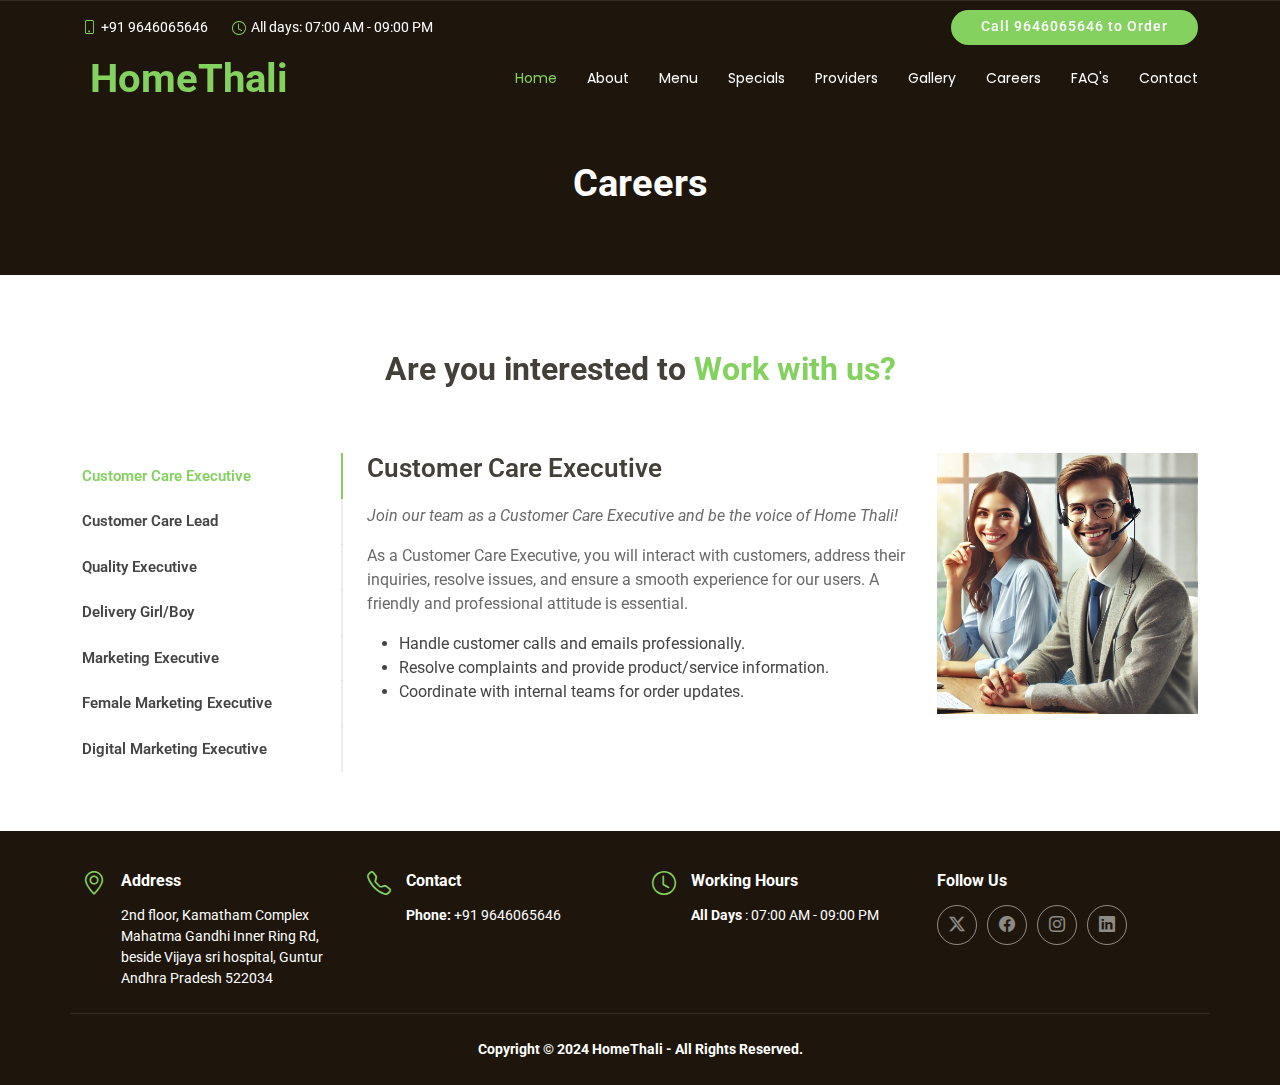
==== commit fdac30c1: "why us and carrers img" ====
--- a/careers.html
+++ b/careers.html
@@ -40,7 +40,7 @@
             <i class="bi bi-phone d-flex align-items-center d-none d-lg-block"><span>+91 9646065646</span></i>
             <i class="bi bi-clock ms-4 d-none d-lg-flex align-items-center"><span>All days: 07:00 AM - 09:00 PM</span></i>
           </div>
-          <a href="https://web.homethali.com/en/" class="cta-btn">Call 9646065646 to Order</a>
+          <a href="tel:+919646065646" class="cta-btn">Call 9646065646 to Order</a>
         </div>
     </div><!-- End Top Bar -->
 
--- a/assets/css/main.css
+++ b/assets/css/main.css
@@ -1196,6 +1196,74 @@
     max-width: 60%;
   }
 }
+.why-choose {
+  margin-top: 20px;
+}
+
+.why-choose .image-container {
+  text-align: center;
+  display: flex;
+  justify-content: center;
+  align-items: center;
+}
+
+.why-choose .image-container img {
+  max-width: 100%;
+  border-radius: 15px;
+  box-shadow: 0 4px 6px rgba(0, 0, 0, 0.1);
+}
+
+.features-container {
+  display: flex;
+  flex-direction: column;
+  justify-content: center;
+}
+
+.features {
+  display: flex;
+  flex-wrap: wrap;
+  gap: 20px;
+  margin-top: 10px;
+}
+
+.feature {
+  background-color: #d6f5d6;
+  padding: 15px 25px;
+  border-radius: 25px;
+  display: flex;
+  align-items: center;
+  gap: 10px;
+  box-shadow: 0 4px 6px rgba(0, 0, 0, 0.1);
+  transition: transform 0.3s ease, box-shadow 0.3s ease;
+}
+
+.feature:hover {
+  transform: scale(1.05);
+  box-shadow: 0 6px 12px rgba(0, 0, 0, 0.15);
+}
+
+.feature span {
+  font-size: 1.5em;
+}
+
+.feature p {
+  margin: 0;
+  font-size: 1.1em;
+  font-weight: bold;
+}
+
+/* Responsive Design */
+@media (max-width: 768px) {
+  .row {
+    flex-direction: column;
+  }
+
+  .image-container,
+  .features-container {
+    text-align: center;
+    margin-bottom: 20px;
+  }
+}
 
 /*--------------------------------------------------------------
 # Menu Section
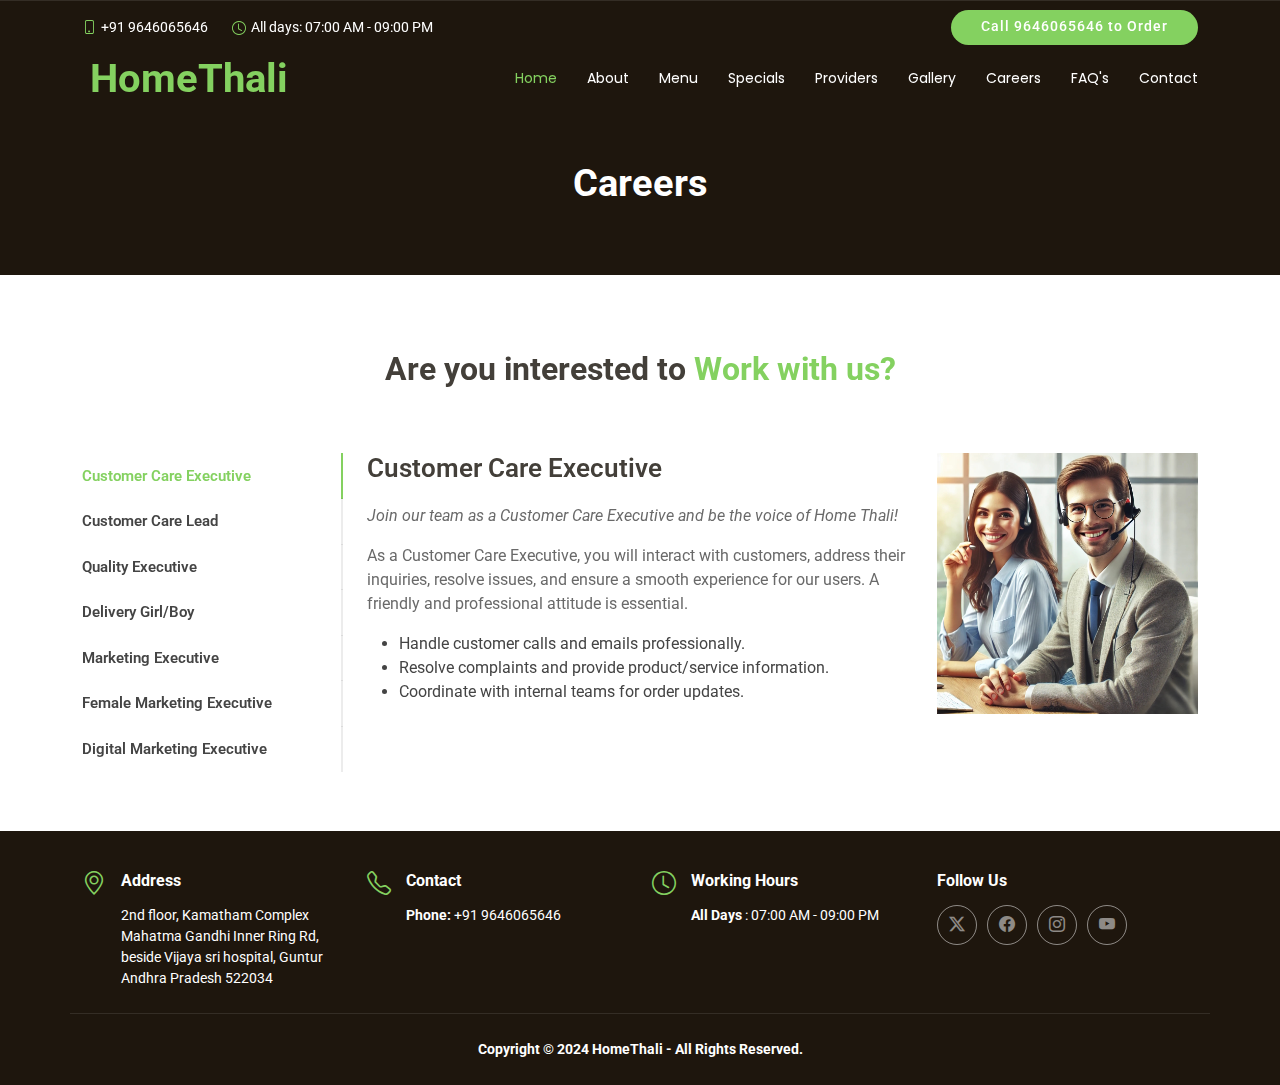
==== commit c8ffee24: "x and yt in all pages" ====
--- a/careers.html
+++ b/careers.html
@@ -316,10 +316,10 @@
         <div class="col-lg-3 col-md-6">
           <h4>Follow Us</h4>
           <div class="social-links d-flex">
-            <a href="#" class="twitter"><i class="bi bi-twitter-x"></i></a>
+            <a href="https://www.x.com/HomeThali/" class="twitter"><i class="bi bi-twitter-x"></i></a>
             <a href="https://www.facebook.com/HOMETHALI1/" class="facebook"><i class="bi bi-facebook"></i></a>
             <a href="https://www.instagram.com/homethali_guntur/" class="instagram"><i class="bi bi-instagram"></i></a>
-            <a href="#" class="linkedin"><i class="bi bi-linkedin"></i></a>
+            <a href="https://www.youtube.com/@HomeThali/" class="youtube"><i class="bi bi-youtube"></i></a>
           </div>
         </div>
 
